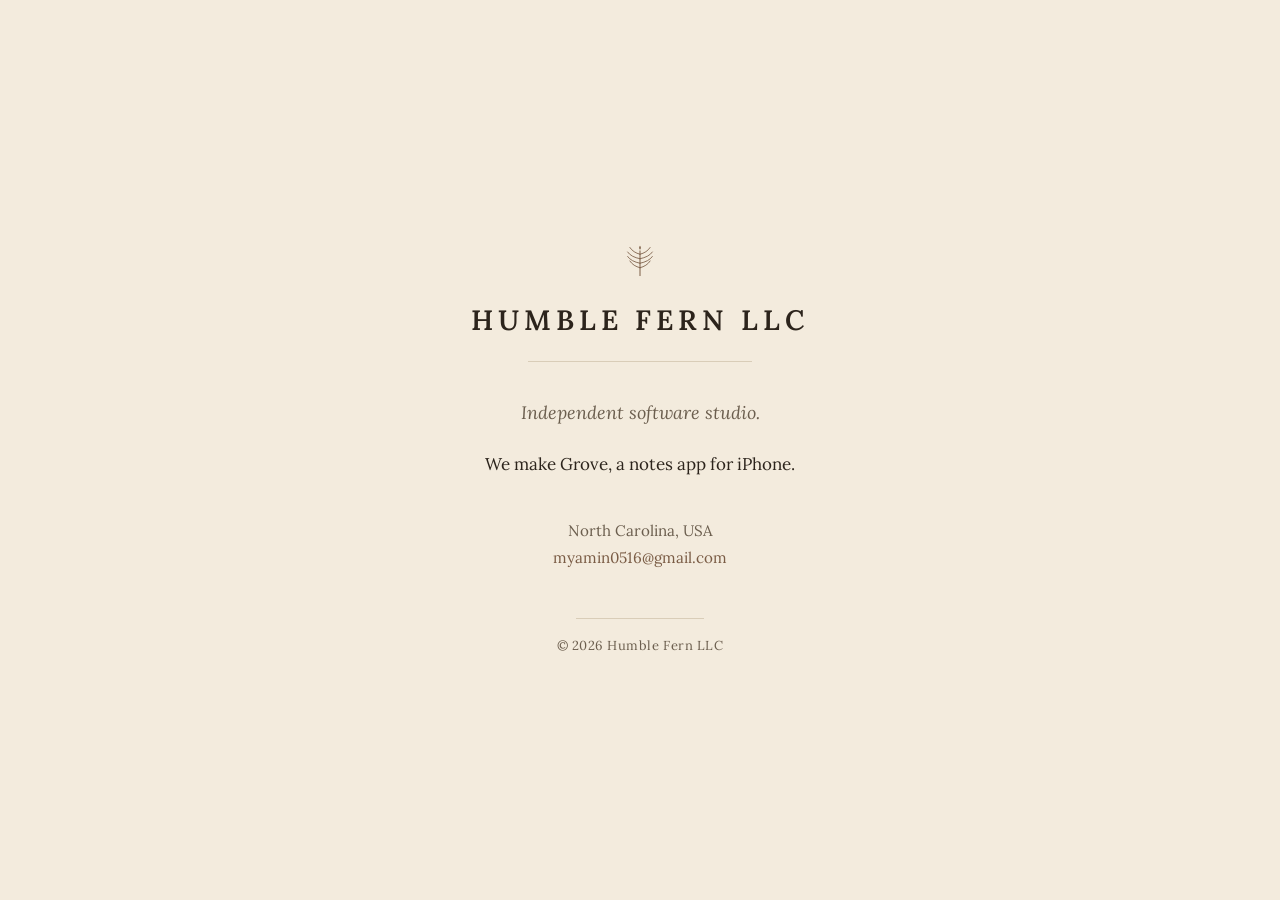
==== index.html @ b7660705 "Initial Humble Fern LLC company landing page" ====
<!DOCTYPE html>
<html lang="en">
  <head>
    <meta charset="utf-8" />
    <meta name="viewport" content="width=device-width, initial-scale=1" />
    <meta
      name="description"
      content="Humble Fern LLC — independent software studio in North Carolina. Makers of Grove, a notes app for iPhone."
    />
    <title>Humble Fern LLC</title>
    <link rel="icon" href="/favicon.svg" type="image/svg+xml" />
    <link rel="preconnect" href="https://fonts.googleapis.com" />
    <link rel="preconnect" href="https://fonts.gstatic.com" crossorigin />
    <link
      href="https://fonts.googleapis.com/css2?family=Lora:ital,wght@0,400;0,500;0,600;1,400&display=swap"
      rel="stylesheet"
    />
    <link rel="stylesheet" href="/styles.css" />
  </head>
  <body>
    <main class="letterhead">
      <header class="masthead">
        <img
          class="mark"
          src="/favicon.svg"
          width="36"
          height="36"
          alt=""
          aria-hidden="true"
        />
        <h1 class="name">Humble Fern LLC</h1>
        <hr class="rule" />
      </header>

      <p class="lede">Independent software studio.</p>

      <p class="body">
        We make Grove, a notes app for iPhone.
      </p>

      <address class="contact">
        <p>North Carolina, USA</p>
        <p>
          <a href="mailto:myamin0516@gmail.com">myamin0516@gmail.com</a>
        </p>
      </address>

      <footer class="colophon">
        <hr class="rule" />
        <p>&copy; 2026 Humble Fern LLC</p>
      </footer>
    </main>
  </body>
</html>
---- styles.css ----
:root {
  --paper: #f3ebdd;
  --ink: #2c241c;
  --ink-muted: #6b5e4e;
  --rule: #d9cdb8;
  --accent: #7a5c45;
  --column: 36em;
}

*,
*::before,
*::after {
  box-sizing: border-box;
}

html {
  height: 100%;
}

body {
  margin: 0;
  min-height: 100%;
  display: flex;
  justify-content: center;
  align-items: center;
  padding: 3rem 1.5rem;
  background: var(--paper);
  color: var(--ink);
  font-family: "Lora", Georgia, "Times New Roman", serif;
  font-size: 1.0625rem;
  line-height: 1.65;
  -webkit-font-smoothing: antialiased;
}

.letterhead {
  width: 100%;
  max-width: var(--column);
  text-align: center;
}

.masthead {
  margin-bottom: 2.25rem;
}

.mark {
  display: block;
  margin: 0 auto 1.1rem;
  color: var(--accent);
}

.name {
  margin: 0;
  font-size: clamp(1.35rem, 3.2vw, 1.75rem);
  font-weight: 600;
  letter-spacing: 0.18em;
  text-transform: uppercase;
  color: var(--ink);
}

.rule {
  border: 0;
  border-top: 1px solid var(--rule);
  margin: 1.15rem auto 0;
  width: 100%;
  max-width: 14rem;
}

.lede {
  margin: 0 0 1.35rem;
  font-size: 1.125rem;
  font-style: italic;
  color: var(--ink-muted);
}

.body {
  margin: 0 0 2.5rem;
  color: var(--ink);
}

.contact {
  margin: 0 0 3rem;
  font-style: normal;
  color: var(--ink-muted);
  font-size: 0.95rem;
}

.contact p {
  margin: 0.15rem 0;
}

.contact a {
  color: var(--accent);
  text-decoration: none;
  border-bottom: 1px solid transparent;
  transition: border-color 0.15s ease, color 0.15s ease;
}

.contact a:hover,
.contact a:focus-visible {
  color: var(--ink);
  border-bottom-color: var(--rule);
  outline: none;
}

.colophon {
  color: var(--ink-muted);
  font-size: 0.8125rem;
  letter-spacing: 0.04em;
}

.colophon .rule {
  margin-bottom: 1rem;
  max-width: 8rem;
}

.colophon p {
  margin: 0;
}

@media (max-width: 480px) {
  body {
    padding: 2.25rem 1.25rem;
    align-items: flex-start;
  }

  .name {
    letter-spacing: 0.12em;
  }
}
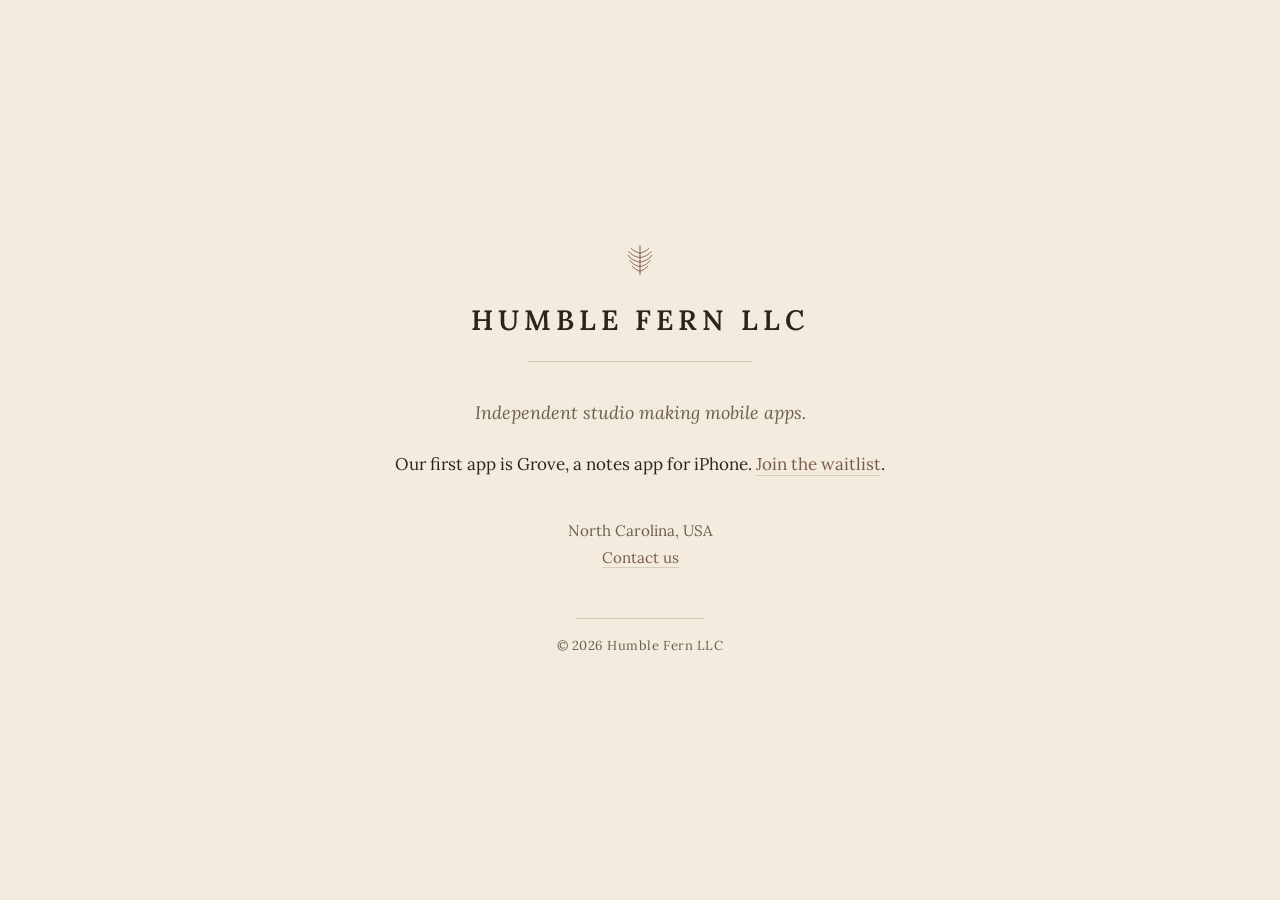
==== commit 7b082d66: "Frame studio as mobile apps; add Grove waitlist and Contact us." ====
--- a/index.html
+++ b/index.html
@@ -5,7 +5,7 @@
     <meta name="viewport" content="width=device-width, initial-scale=1" />
     <meta
       name="description"
-      content="Humble Fern LLC — independent software studio in North Carolina. Makers of Grove, a notes app for iPhone."
+      content="Humble Fern LLC — independent studio making mobile apps in North Carolina. Home of Grove."
     />
     <title>Humble Fern LLC</title>
     <link rel="icon" href="/favicon.svg" type="image/svg+xml" />
@@ -32,16 +32,22 @@
         <hr class="rule" />
       </header>
 
-      <p class="lede">Independent software studio.</p>
+      <p class="lede">Independent studio making mobile apps.</p>
 
       <p class="body">
-        We make Grove, a notes app for iPhone.
+        Our first app is Grove, a notes app for iPhone.
+        <a
+          class="inline-link"
+          href="https://grove-waitlist-silk.vercel.app/"
+          rel="noopener noreferrer"
+          >Join the waitlist</a
+        >.
       </p>
 
       <address class="contact">
         <p>North Carolina, USA</p>
         <p>
-          <a href="mailto:myamin0516@gmail.com">myamin0516@gmail.com</a>
+          <a href="mailto:grove.notes.app@gmail.com">Contact us</a>
         </p>
       </address>
 
--- a/styles.css
+++ b/styles.css
@@ -77,6 +77,23 @@
   color: var(--ink);
 }
 
+.inline-link,
+.contact a {
+  color: var(--accent);
+  text-decoration: none;
+  border-bottom: 1px solid var(--rule);
+  transition: border-color 0.15s ease, color 0.15s ease;
+}
+
+.inline-link:hover,
+.inline-link:focus-visible,
+.contact a:hover,
+.contact a:focus-visible {
+  color: var(--ink);
+  border-bottom-color: var(--ink);
+  outline: none;
+}
+
 .contact {
   margin: 0 0 3rem;
   font-style: normal;
@@ -86,20 +103,6 @@
 
 .contact p {
   margin: 0.15rem 0;
-}
-
-.contact a {
-  color: var(--accent);
-  text-decoration: none;
-  border-bottom: 1px solid transparent;
-  transition: border-color 0.15s ease, color 0.15s ease;
-}
-
-.contact a:hover,
-.contact a:focus-visible {
-  color: var(--ink);
-  border-bottom-color: var(--rule);
-  outline: none;
 }
 
 .colophon {
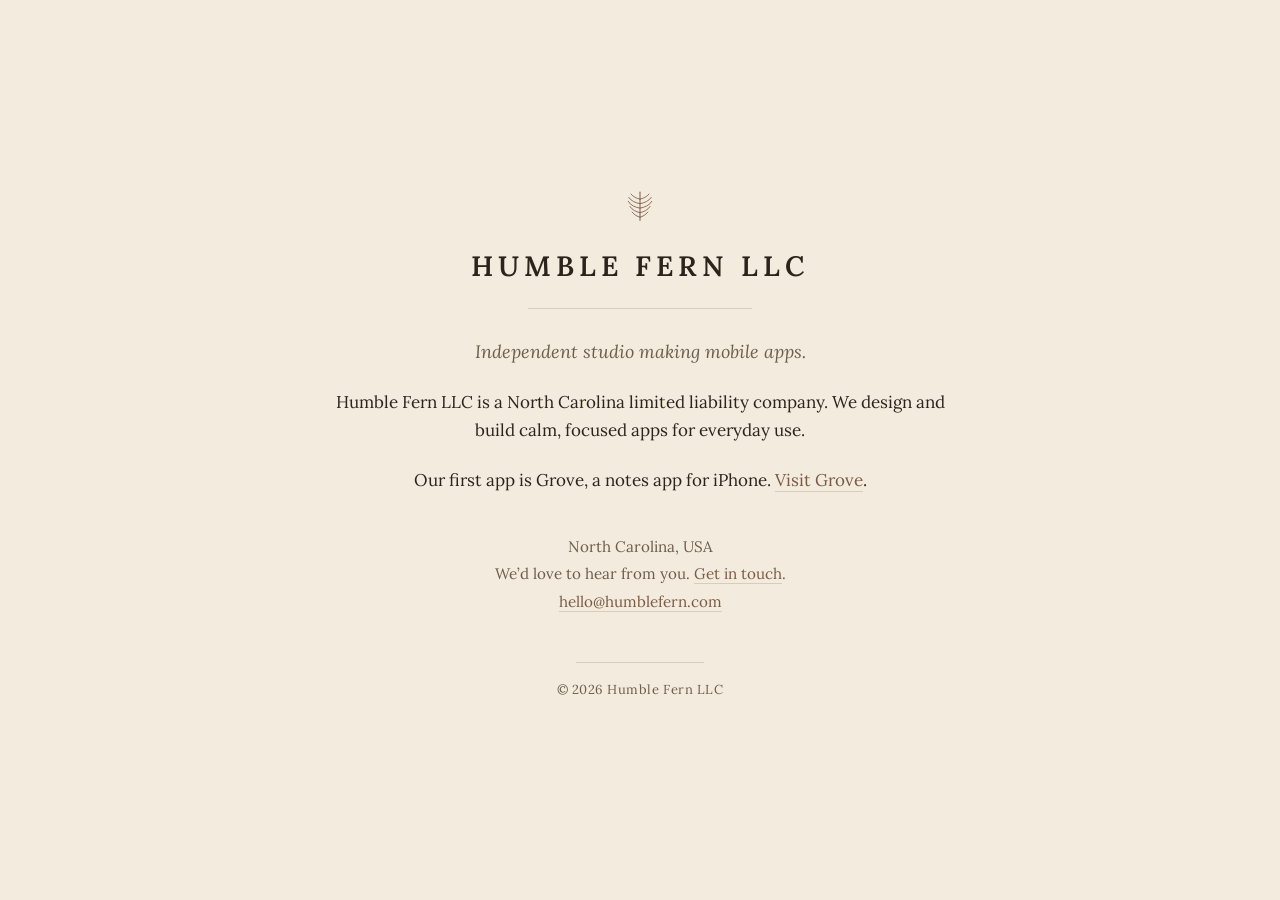
==== commit 435d6daf: "Make humblefern.com a studio site and send Grove legal pages to the app. Keep Humble Fern LLC and co" ====
--- a/index.html
+++ b/index.html
@@ -5,7 +5,7 @@
     <meta name="viewport" content="width=device-width, initial-scale=1" />
     <meta
       name="description"
-      content="Humble Fern LLC — independent studio making mobile apps in North Carolina. Home of Grove."
+      content="Humble Fern LLC — independent studio making mobile apps in North Carolina."
     />
     <title>Humble Fern LLC</title>
     <link rel="icon" href="/favicon.svg" type="image/svg+xml" />
@@ -17,7 +17,7 @@
     />
     <link rel="stylesheet" href="/styles.css" />
   </head>
-  <body>
+  <body class="home">
     <main class="letterhead">
       <header class="masthead">
         <img
@@ -35,19 +35,28 @@
       <p class="lede">Independent studio making mobile apps.</p>
 
       <p class="body">
+        Humble Fern LLC is a North Carolina limited liability company. We design
+        and build calm, focused apps for everyday use.
+      </p>
+
+      <p class="body">
         Our first app is Grove, a notes app for iPhone.
         <a
           class="inline-link"
           href="https://grove-waitlist-silk.vercel.app/"
           rel="noopener noreferrer"
-          >Join the waitlist</a
+          >Visit Grove</a
         >.
       </p>
 
       <address class="contact">
         <p>North Carolina, USA</p>
         <p>
-          <a href="mailto:grove.notes.app@gmail.com">Contact us</a>
+          We’d love to hear from you.
+          <a href="mailto:hello@humblefern.com">Get in touch</a>.
+        </p>
+        <p>
+          <a href="mailto:hello@humblefern.com">hello@humblefern.com</a>
         </p>
       </address>
 
--- a/styles.css
+++ b/styles.css
@@ -5,6 +5,7 @@
   --rule: #d9cdb8;
   --accent: #7a5c45;
   --column: 36em;
+  --prose: 40em;
 }
 
 *,
@@ -22,7 +23,7 @@
   min-height: 100%;
   display: flex;
   justify-content: center;
-  align-items: center;
+  align-items: flex-start;
   padding: 3rem 1.5rem;
   background: var(--paper);
   color: var(--ink);
@@ -32,14 +33,28 @@
   -webkit-font-smoothing: antialiased;
 }
 
+body.home {
+  align-items: center;
+}
+
 .letterhead {
   width: 100%;
   max-width: var(--column);
   text-align: center;
 }
 
+.letterhead.prose {
+  max-width: var(--prose);
+  text-align: left;
+}
+
 .masthead {
-  margin-bottom: 2.25rem;
+  margin-bottom: 1.75rem;
+}
+
+.prose .masthead {
+  text-align: center;
+  margin-bottom: 2rem;
 }
 
 .mark {
@@ -55,6 +70,11 @@
   letter-spacing: 0.18em;
   text-transform: uppercase;
   color: var(--ink);
+}
+
+.name a {
+  color: inherit;
+  text-decoration: none;
 }
 
 .rule {
@@ -65,6 +85,33 @@
   max-width: 14rem;
 }
 
+.site-nav {
+  display: flex;
+  flex-wrap: wrap;
+  justify-content: center;
+  gap: 0.35rem 1.1rem;
+  margin: 1.15rem 0 0;
+  padding: 0;
+  list-style: none;
+  font-size: 0.9rem;
+  letter-spacing: 0.04em;
+}
+
+.site-nav a {
+  color: var(--accent);
+  text-decoration: none;
+  border-bottom: 1px solid transparent;
+  transition: border-color 0.15s ease, color 0.15s ease;
+}
+
+.site-nav a:hover,
+.site-nav a:focus-visible,
+.site-nav a[aria-current="page"] {
+  color: var(--ink);
+  border-bottom-color: var(--ink);
+  outline: none;
+}
+
 .lede {
   margin: 0 0 1.35rem;
   font-size: 1.125rem;
@@ -73,12 +120,56 @@
 }
 
 .body {
-  margin: 0 0 2.5rem;
-  color: var(--ink);
+  margin: 0 0 1.35rem;
+  color: var(--ink);
+}
+
+.body:last-of-type {
+  margin-bottom: 2.5rem;
+}
+
+.page-title {
+  margin: 0 0 0.5rem;
+  font-size: 1.5rem;
+  font-weight: 600;
+  letter-spacing: 0.02em;
+  text-align: center;
+}
+
+.updated {
+  margin: 0 0 1.75rem;
+  text-align: center;
+  font-size: 0.9rem;
+  color: var(--ink-muted);
+}
+
+.prose-block h2 {
+  margin: 1.75rem 0 0.5rem;
+  font-size: 1.15rem;
+  font-weight: 600;
+}
+
+.prose-block p {
+  margin: 0.75rem 0;
+}
+
+.prose-block ul {
+  margin: 0.75rem 0;
+  padding-left: 1.25rem;
+}
+
+.prose-block li {
+  margin: 0.35rem 0;
+}
+
+.prose-block code {
+  font-family: ui-monospace, SFMono-Regular, Menlo, Consolas, monospace;
+  font-size: 0.9em;
 }
 
 .inline-link,
-.contact a {
+.contact a,
+.prose-block a {
   color: var(--accent);
   text-decoration: none;
   border-bottom: 1px solid var(--rule);
@@ -88,7 +179,9 @@
 .inline-link:hover,
 .inline-link:focus-visible,
 .contact a:hover,
-.contact a:focus-visible {
+.contact a:focus-visible,
+.prose-block a:hover,
+.prose-block a:focus-visible {
   color: var(--ink);
   border-bottom-color: var(--ink);
   outline: none;
@@ -105,10 +198,32 @@
   margin: 0.15rem 0;
 }
 
+.support-email {
+  margin: 1.5rem 0 2.5rem;
+  padding: 1.25rem 1rem;
+  text-align: center;
+  border: 1px solid var(--rule);
+  border-radius: 0.5rem;
+  background: rgba(255, 255, 255, 0.25);
+}
+
+.support-email .label {
+  margin: 0 0 0.35rem;
+  font-size: 0.9rem;
+  color: var(--ink-muted);
+}
+
+.support-email .address {
+  margin: 0;
+  font-size: 1.15rem;
+  font-weight: 500;
+}
+
 .colophon {
   color: var(--ink-muted);
   font-size: 0.8125rem;
   letter-spacing: 0.04em;
+  text-align: center;
 }
 
 .colophon .rule {
@@ -117,7 +232,31 @@
 }
 
 .colophon p {
-  margin: 0;
+  margin: 0 0 0.65rem;
+}
+
+.footer-nav {
+  display: flex;
+  flex-wrap: wrap;
+  justify-content: center;
+  gap: 0.25rem 0.85rem;
+  margin: 0;
+  padding: 0;
+  list-style: none;
+  font-size: 0.8125rem;
+}
+
+.footer-nav a {
+  color: var(--accent);
+  text-decoration: none;
+  border-bottom: 1px solid transparent;
+}
+
+.footer-nav a:hover,
+.footer-nav a:focus-visible {
+  color: var(--ink);
+  border-bottom-color: var(--ink);
+  outline: none;
 }
 
 @media (max-width: 480px) {
@@ -129,4 +268,8 @@
   .name {
     letter-spacing: 0.12em;
   }
-}
+
+  .site-nav {
+    gap: 0.25rem 0.85rem;
+  }
+}
